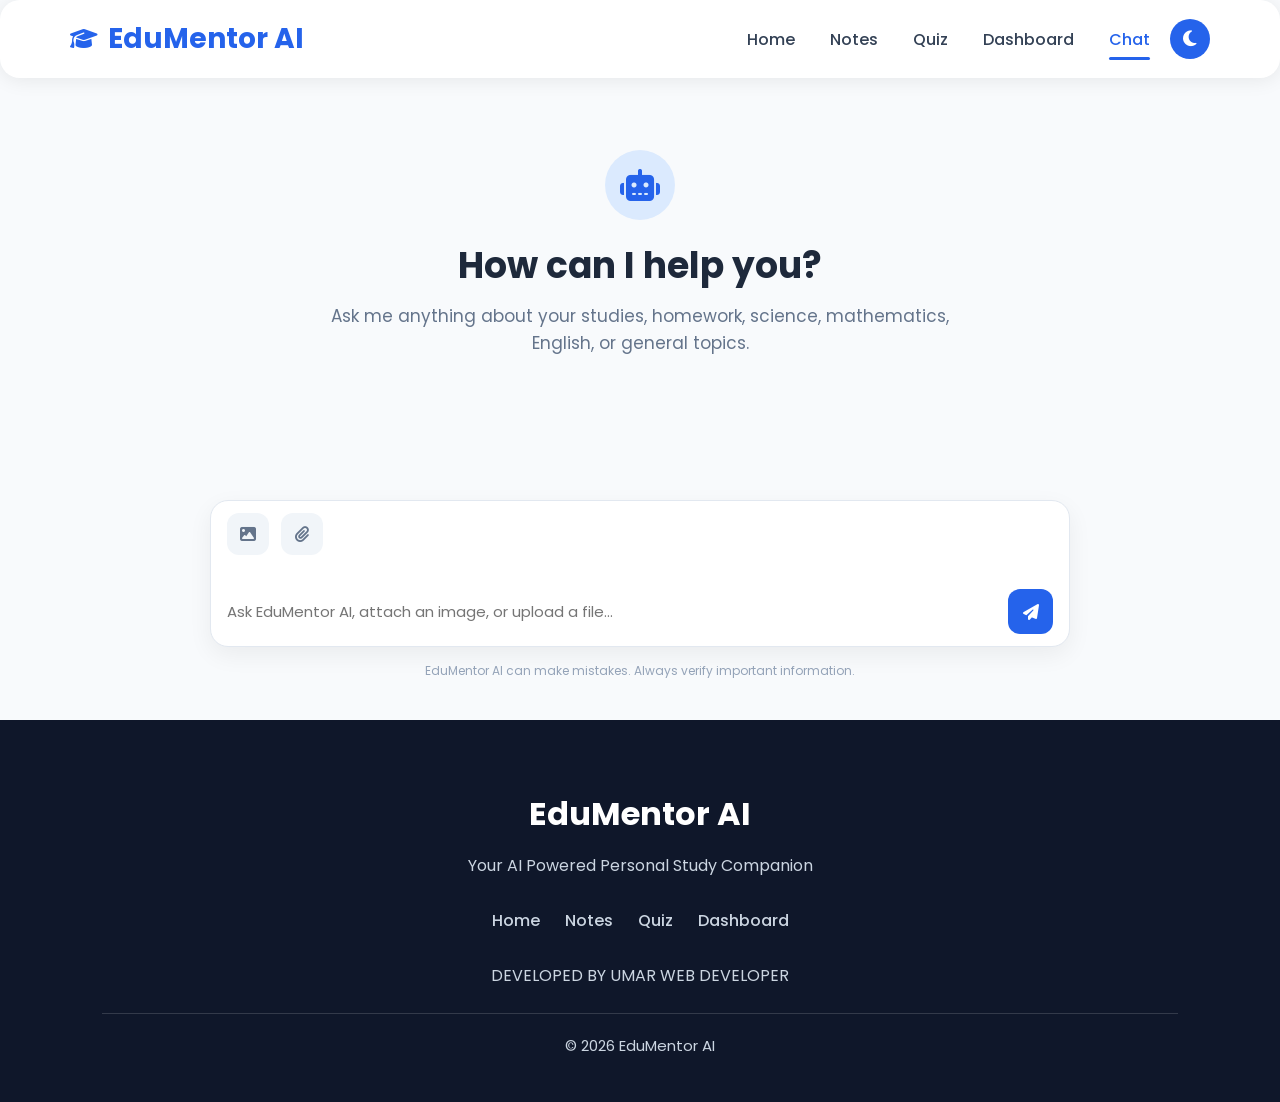
==== chat.html @ d4b5f5ac "Add files via upload" ====
<!DOCTYPE html>
<html lang="en">

<head>
    <meta charset="UTF-8">
    <meta name="viewport" content="width=device-width, initial-scale=1.0">
    <title>EduMentor AI | General Chat</title>

    <!-- Font Awesome -->
    <link rel="stylesheet" href="https://cdnjs.cloudflare.com/ajax/libs/font-awesome/6.5.1/css/all.min.css">

    <!-- Main Stylesheet -->
    <link rel="stylesheet" href="chat.css">

    <!-- Google Font -->
    <link href="https://fonts.googleapis.com/css2?family=Poppins:wght@300;400;500;600;700&display=swap"
        rel="stylesheet">

    <!-- Favicon & Manifest -->
    <link rel="icon" type="image/svg+xml" href="favicon.svg">
    <link rel="manifest" href="manifest.json">
</head>

<body>

    <!-- ================= NAVBAR ================= -->

    <header>
        <nav class="navbar">
            <div class="logo">
                <i class="fa-solid fa-graduation-cap"></i>
                EduMentor AI
            </div>

            <div class="nav-controls">
                <ul class="nav-links" id="nav-links">
                    <li><a href="index.html">Home</a></li>
                    <li><a href="notes.html">Notes</a></li>
                    <li><a href="quiz.html">Quiz</a></li>
                    <li><a href="dashboard.html">Dashboard</a></li>
                    <li><a href="chat.html" class="active">Chat</a></li>
                </ul>

                <button id="theme-toggle" class="theme-toggle" aria-label="Toggle Theme">
                    <i class="fa-solid fa-moon"></i>
                </button>

                <button id="hamburger-btn" class="hamburger-btn" aria-label="Toggle Menu">
                    <i class="fa-solid fa-bars"></i>
                </button>
            </div>
        </nav>
    </header>

    <!-- ================= CHAT CONTAINER ================= -->

    <main class="chat-container">

        <div class="welcome">
            <div class="ai-icon">
                <i class="fa-solid fa-robot"></i>
            </div>
            <h1>How can I help you?</h1>
            <p>Ask me anything about your studies, homework, science, mathematics, English, or general topics.</p>
        </div>

        <!-- Messages appear here -->
        <div id="chatMessages" class="chat-messages"></div>

        <!-- Input Area -->
        <div class="chat-input-area">
            <!-- Hidden file input for images -->
            <input type="file" id="imageInput" accept="image/jpeg,image/png,image/webp,image/gif" multiple hidden>


            <!-- Hidden file input for documents/files -->
            <input type="file" id="fileInput" accept=".pdf,application/pdf" multiple hidden>

            <!-- Image Upload Button -->
            <button id="uploadBtn" class="upload-btn" aria-label="Upload Image">
                <i class="fa-solid fa-image"></i>
            </button>

            <!-- File / Document Upload Button -->
            <button id="fileUploadBtn" class="upload-btn" aria-label="Upload File">
                <i class="fa-solid fa-paperclip"></i>
            </button>
            <!-- Selected attachments appear here before sending -->
            <div id="attachmentPreview" class="attachment-preview"></div>

            <textarea id="messageInput" placeholder="Ask EduMentor AI, attach an image, or upload a file..."
                rows="1"></textarea>

            <button id="sendBtn" class="send-btn" aria-label="Send Message">
                <i class="fa-solid fa-paper-plane"></i>
            </button>
        </div>

        <p class="disclaimer">
            EduMentor AI can make mistakes. Always verify important information.
        </p>

    </main>

    <!-- ================= FOOTER ================= -->

    <footer>
        <h2>EduMentor AI</h2>
        <p>Your AI Powered Personal Study Companion</p>

        <div class="footer-links">
            <a href="index.html">Home</a>
            <a href="notes.html">Notes</a>
            <a href="quiz.html">Quiz</a>
            <a href="dashboard.html">Dashboard</a>
        </div>

        <p class="development">DEVELOPED BY UMAR WEB DEVELOPER</p>
        <p class="copyright">© 2026 EduMentor AI</p>
    </footer>


    <script src="chat.js"></script>

</body>

</html>
---- chat.css ----
/* ==========================================
   Google Font & Global Styles
========================================== */

* {
    margin: 0;
    padding: 0;
    box-sizing: border-box;
}

html {
    scroll-behavior: smooth;
}

body {
    font-family: 'Poppins', sans-serif;
    background: #F8FAFC;
    color: #1E293B;
    overflow-x: hidden;
}

img {
    max-width: 100%;
    display: block;
}

a {
    text-decoration: none;
}

ul {
    list-style: none;
}

section {
    padding: 90px 8%;
}

/* ==========================================
   Reusable Container
========================================== */

.container {
    width: 100%;
    max-width: 1200px;
    margin: auto;
}

/* ==========================================
   Navbar
========================================== */

header {
    position: fixed;
    top: 0;
    left: 0;
    width: 100%;
    background: #ffffff;
    box-shadow: 0 2px 20px rgba(0, 0, 0, .08);
    z-index: 1000;
    border-radius: 20px;
}

.navbar {
    max-width: 1200px;
    margin: auto;
    display: flex;
    justify-content: space-between;
    align-items: center;
    padding: 18px 30px;
}

.logo {
    font-size: 28px;
    font-weight: 700;
    color: #2563EB;
    display: flex;
    align-items: center;
    gap: 10px;
}

.logo i {
    font-size: 22px;
}

.nav-links {
    display: flex;
    align-items: center;
    gap: 35px;
}

.nav-links li {
    position: relative;
}

.nav-links a {
    color: #334155;
    font-size: 16px;
    font-weight: 500;
    transition: .3s;
}

.nav-links a:hover {
    color: #2563EB;
}

.nav-links a.active {
    color: #2563EB;
}

.nav-links a::after {
    content: "";
    position: absolute;
    left: 0;
    bottom: -8px;
    width: 0;
    height: 3px;
    background: #2563EB;
    border-radius: 10px;
    transition: .3s;
}

.nav-links a:hover::after,
.nav-links a.active::after {
    width: 100%;
}

/* ==============================
   Theme Toggle Button & Navbar Controls
============================== */

.nav-controls {
    display: flex;
    align-items: center;
    gap: 20px;
}

.theme-toggle {
    width: 40px;
    height: 40px;
    border: none;
    border-radius: 50%;
    background: #2563EB;
    color: white;
    cursor: pointer;
    font-size: 18px;
    display: flex;
    align-items: center;
    justify-content: center;
    transition: .3s;
}

.theme-toggle:hover {
    transform: rotate(180deg) scale(1.1);
}

.hamburger-btn {
    display: none;
    background: none;
    border: none;
    font-size: 24px;
    color: #2563EB;
    cursor: pointer;
    transition: transform 0.3s ease;
}

body.dark .hamburger-btn {
    color: #F8FAFC;
}

/* ==============================
   Dark Theme
============================== */

body.dark {
    background: #0F172A;
    color: #F8FAFC;
}

body.dark header {
    background: #1E293B;
}

body.dark .navbar a {
    color: #E2E8F0;
}

body.dark .hero {
    background: linear-gradient(135deg, #0F172A, #1E293B);
}

body.dark .stats {
    background: #0F172A;
}

body.dark .stat-card {
    background: #1E293B;
    color: white;
    border-color: #334155;
}

body.dark .features {
    background: #111827;
}

body.dark .features h2 {
    color: white;
}

body.dark .feature-card {
    background: #1E293B;
    color: white;
    border-color: #334155;
}

body.dark .feature-card h3 {
    color: white;
}

body.dark .feature-card p {
    color: #CBD5E1;
}

body.dark .how {
    background: #0F172A;
}

body.dark .how h2 {
    color: white;
}

body.dark .step {
    background: #1E293B;
    color: white;
    border-color: #334155;
}

body.dark .step h3 {
    color: white;
}

body.dark .step p {
    color: #CBD5E1;
}

body.dark .testimonials {
    background: #111827;
}

body.dark .testimonials h2 {
    color: white;
}

body.dark .testimonial {
    background: #1E293B;
    color: white;
    border-color: #334155;
}

body.dark .testimonial p {
    color: #CBD5E1;
}

body.dark footer {
    background: #020617;
}

body,
header,
.stat-card,
.feature-card,
.step,
.testimonial,
footer {
    transition: 0.4s ease;
}

/* ==========================================
   Hero Section
========================================== */

.hero {
    min-height: 100vh;
    display: flex;
    align-items: center;
    justify-content: center;
    text-align: center;
    background: linear-gradient(rgba(37, 99, 235, .92), rgba(30, 64, 175, .92));
    color: white;
    padding-top: 120px;
}

.hero-content {
    max-width: 850px;
}

.hero h1 {
    font-size: 60px;
    line-height: 1.2;
    font-weight: 700;
    margin-bottom: 25px;
}

.hero h1 span {
    color: #FACC15;
}

.hero p {
    font-size: 20px;
    line-height: 1.9;
    color: #E2E8F0;
    margin-bottom: 45px;
}

/* ==========================================
   Buttons
========================================== */

.hero-buttons {
    display: flex;
    justify-content: center;
    align-items: center;
    gap: 20px;
    flex-wrap: wrap;
}

.btn {
    display: inline-flex;
    align-items: center;
    justify-content: center;
    gap: 10px;
    padding: 16px 34px;
    border-radius: 50px;
    font-size: 17px;
    font-weight: 600;
    transition: .35s;
    cursor: pointer;
}

.btn i {
    font-size: 18px;
}

.primary {
    background: #ffffff;
    color: #2563EB;
}

.primary:hover {
    background: #2563EB;
    color: #ffffff;
    transform: translateY(-5px);
    box-shadow: 0 15px 30px rgba(0, 0, 0, .25);
}

.secondary {
    border: 2px solid white;
    color: white;
}

.secondary:hover {
    background: white;
    color: #2563EB;
    transform: translateY(-5px);
    box-shadow: 0 15px 30px rgba(0, 0, 0, .25);
}

/* ==========================================
   Statistics Section
========================================== */

.stats {
    display: grid;
    grid-template-columns: repeat(auto-fit, minmax(220px, 1fr));
    gap: 25px;
    padding: 80px 8%;
    background: #ffffff;
}

.stat-card {
    background: #F8FAFC;
    padding: 35px 25px;
    border-radius: 18px;
    text-align: center;
    box-shadow: 0 8px 25px rgba(0, 0, 0, .08);
    transition: .35s ease;
    border: 1px solid #E2E8F0;
}

.stat-card:hover {
    transform: translateY(-10px);
    box-shadow: 0 18px 40px rgba(37, 99, 235, .18);
}

.stat-card h2 {
    font-size: 42px;
    color: #2563EB;
    font-weight: 700;
    margin-bottom: 10px;
}

.stat-card p {
    color: #64748B;
    font-size: 17px;
    font-weight: 500;
}

/* ==========================================
   Features Section
========================================== */

.features {
    background: #F1F5F9;
    text-align: center;
}

.features h2 {
    font-size: 42px;
    color: #1E293B;
    margin-bottom: 15px;
}

.section-text {
    max-width: 700px;
    margin: 0 auto 60px;
    color: #64748B;
    font-size: 18px;
    line-height: 1.8;
}

.feature-container {
    display: grid;
    grid-template-columns: repeat(auto-fit, minmax(300px, 1fr));
    gap: 35px;
}

.feature-card {
    background: #ffffff;
    padding: 40px 30px;
    border-radius: 20px;
    text-align: center;
    box-shadow: 0 10px 30px rgba(0, 0, 0, .08);
    transition: .35s ease;
    border: 1px solid #E2E8F0;
}

.feature-card:hover {
    transform: translateY(-12px);
    box-shadow: 0 20px 45px rgba(37, 99, 235, .18);
}

.feature-card i {
    width: 80px;
    height: 80px;
    background: #2563EB;
    color: #ffffff;
    border-radius: 50%;
    display: flex;
    justify-content: center;
    align-items: center;
    margin: 0 auto 25px;
    font-size: 32px;
}

.feature-card h3 {
    font-size: 25px;
    color: #1E293B;
    margin-bottom: 15px;
}

.feature-card p {
    color: #64748B;
    line-height: 1.8;
    font-size: 16px;
}

/* ==========================================
   How It Works
========================================== */

.how {
    background: #ffffff;
    text-align: center;
}

.how h2 {
    font-size: 42px;
    color: #1E293B;
    margin-bottom: 60px;
}

.steps {
    display: grid;
    grid-template-columns: repeat(auto-fit, minmax(260px, 1fr));
    gap: 35px;
}

.step {
    background: #F8FAFC;
    border-radius: 18px;
    padding: 35px 25px;
    box-shadow: 0 8px 25px rgba(0, 0, 0, .08);
    transition: .35s ease;
    border: 1px solid #E2E8F0;
}

.step:hover {
    transform: translateY(-10px);
    box-shadow: 0 20px 40px rgba(37, 99, 235, .15);
}

.step span {
    width: 75px;
    height: 75px;
    background: #2563EB;
    color: #ffffff;
    display: flex;
    justify-content: center;
    align-items: center;
    margin: 0 auto 20px;
    border-radius: 50%;
    font-size: 28px;
    font-weight: 700;
}

.step h3 {
    font-size: 24px;
    color: #1E293B;
    margin-bottom: 15px;
}

.step p {
    color: #64748B;
    line-height: 1.8;
}

/* ==========================================
   Testimonials
========================================== */

.testimonials {
    background: #F8FAFC;
    text-align: center;
}

.testimonials h2 {
    font-size: 42px;
    color: #1E293B;
    margin-bottom: 60px;
}

.testimonial-container {
    display: grid;
    grid-template-columns: repeat(auto-fit, minmax(320px, 1fr));
    gap: 30px;
}

.testimonial {
    background: #ffffff;
    padding: 35px;
    border-radius: 20px;
    box-shadow: 0 10px 30px rgba(0, 0, 0, .08);
    transition: .35s;
    border: 1px solid #E2E8F0;
}

.testimonial:hover {
    transform: translateY(-10px);
    box-shadow: 0 20px 40px rgba(37, 99, 235, .18);
}

.testimonial p {
    color: #64748B;
    line-height: 1.8;
    font-size: 17px;
    font-style: italic;
}

.testimonial h4 {
    margin-top: 20px;
    color: #2563EB;
    font-size: 18px;
}

/* ==========================================
   CTA Section
========================================== */

.cta {
    background: linear-gradient(135deg, #2563EB, #1D4ED8);
    color: #ffffff;
    text-align: center;
    border-radius: 20px;
    margin: 80px 8%;
    padding: 70px 30px;
}

.cta h2 {
    font-size: 42px;
    margin-bottom: 20px;
}

.cta p {
    font-size: 18px;
    color: #E2E8F0;
    margin-bottom: 35px;
}

/* ==========================================
   Footer
========================================== */

footer {
    background: #0F172A;
    color: #ffffff;
    padding: 70px 8% 30px;
    text-align: center;
}

footer h2 {
    font-size: 32px;
    margin-bottom: 15px;
}

footer p {
    color: #CBD5E1;
    margin-bottom: 15px;
}

.footer-links {
    display: flex;
    justify-content: center;
    flex-wrap: wrap;
    gap: 25px;
    margin: 30px 0;
}

.footer-links a {
    color: #CBD5E1;
    transition: .3s;
    font-weight: 500;
}

.footer-links a:hover {
    color: #60A5FA;
}

.copyright {
    margin-top: 25px;
    border-top: 1px solid rgba(255, 255, 255, .15);
    padding-top: 20px;
    font-size: 15px;
}

/* ==========================================
   Chat Specific Styles
========================================== */

.chat-container {
    width: 100%;
    max-width: 900px;
    min-height: calc(100vh - 180px);
    margin: auto;
    display: flex;
    flex-direction: column;
    padding: 140px 20px 40px;
}

.welcome {
    text-align: center;
    margin: 10px auto 30px;
    max-width: 650px;
}

.ai-icon {
    width: 70px;
    height: 70px;
    margin: auto auto 18px;
    display: flex;
    align-items: center;
    justify-content: center;
    background: #dbeafe;
    color: #2563EB;
    border-radius: 50%;
    font-size: 32px;
}

body.dark .ai-icon {
    background: #1E293B;
    color: #60A5FA;
    border: 1px solid #334155;
}

.welcome h1 {
    font-size: 36px;
    font-weight: 700;
    color: #1E293B;
    margin-bottom: 10px;
}

body.dark .welcome h1 {
    color: #F8FAFC;
}

.welcome p {
    color: #64748B;
    font-size: 17px;
    line-height: 1.6;
}

body.dark .welcome p {
    color: #94A3B8;
}

.chat-messages {
    flex: 1;
    display: flex;
    flex-direction: column;
    gap: 15px;
    overflow-y: auto;
    padding: 10px 5px 25px;
    max-height: 500px;
}

.message {
    max-width: 75%;
    padding: 14px 18px;
    border-radius: 16px;
    line-height: 1.6;
    font-size: 15px;
    word-wrap: break-word;
}

.message.user {
    align-self: flex-end;
    background: #2563EB;
    color: white;
    border-bottom-right-radius: 4px;
    box-shadow: 0 4px 15px rgba(37, 99, 235, 0.2);
}

.message.ai {
    align-self: flex-start;
    background: white;
    color: #1E293B;
    border: 1px solid #E2E8F0;
    border-bottom-left-radius: 4px;
    box-shadow: 0 4px 15px rgba(0, 0, 0, 0.03);
}

body.dark .message.ai {
    background: #1E293B;
    color: #F8FAFC;
    border-color: #334155;
}

.chat-input-area {
    width: 100%;
    display: flex;
    align-items: flex-end;
    gap: 12px;
    background: white;
    padding: 12px 16px;
    border: 1px solid #E2E8F0;
    border-radius: 18px;
    box-shadow: 0 8px 25px rgba(0, 0, 0, 0.06);
    transition: 0.3s ease;
}

body.dark .chat-input-area {
    background: #1E293B;
    border-color: #334155;
}

.chat-input-area textarea {
    flex: 1;
    resize: none;
    border: none;
    outline: none;
    font-family: 'Poppins', sans-serif;
    font-size: 15px;
    padding: 8px 0;
    min-height: 24px;
    max-height: 130px;
    background: transparent;
    color: #1E293B;
}

body.dark .chat-input-area textarea {
    color: #F8FAFC;
}

body.dark .chat-input-area textarea::placeholder {
    color: #94A3B8;
}

.send-btn {
    width: 45px;
    height: 45px;
    border: none;
    border-radius: 12px;
    background: #2563EB;
    color: white;
    font-size: 16px;
    display: flex;
    align-items: center;
    justify-content: center;
    cursor: pointer;
    transition: 0.3s;
}

.send-btn:hover {
    background: #1D4ED8;
    transform: translateY(-2px);
    box-shadow: 0 6px 20px rgba(37, 99, 235, 0.3);
}

.disclaimer {
    text-align: center;
    color: #94A3B8;
    font-size: 12px;
    margin-top: 15px;
}

/* ==========================================
   Scrollbar
========================================== */

::-webkit-scrollbar {
    width: 10px;
}

::-webkit-scrollbar-track {
    background: #E2E8F0;
}

::-webkit-scrollbar-thumb {
    background: #2563EB;
    border-radius: 20px;
}

::-webkit-scrollbar-thumb:hover {
    background: #1D4ED8;
}

/* ==========================================
   Responsive Design & Mobile Menu
========================================== */

@media (max-width: 992px) {
    .hero h1 {
        font-size: 48px;
    }

    .hero p {
        font-size: 18px;
    }

    .navbar {
        padding: 18px 20px;
    }

    .nav-links {
        gap: 20px;
    }

    .cta h2,
    .testimonials h2 {
        font-size: 34px;
    }
}

@media (max-width: 768px) {
    .navbar {
        flex-direction: row;
        justify-content: space-between;
        align-items: center;
        padding: 15px 20px;
    }

    .hamburger-btn {
        display: block;
    }

    .nav-links {
        position: absolute;
        top: 100%;
        left: 0;
        width: 100%;
        background: #ffffff;
        flex-direction: column;
        align-items: center;
        gap: 0;
        max-height: 0;
        overflow: hidden;
        transition: max-height 0.4s ease-in-out, box-shadow 0.3s ease;
        box-shadow: 0 10px 20px rgba(0, 0, 0, 0.05);
    }

    body.dark .nav-links {
        background: #1E293B;
    }

    .nav-links.active {
        max-height: 300px;
        padding: 15px 0;
    }

    .nav-links li {
        width: 100%;
        text-align: center;
    }

    .nav-links a {
        display: block;
        padding: 12px 0;
        width: 100%;
    }

    .nav-links a::after {
        display: none;
    }

    .hero {
        padding-top: 160px;
    }

    .hero h1 {
        font-size: 38px;
    }

    .hero p {
        font-size: 16px;
    }

    .hero-buttons {
        flex-direction: column;
    }

    .btn {
        width: 100%;
        max-width: 320px;
    }

    .testimonial-container {
        grid-template-columns: 1fr;
    }

    .cta {
        margin: 60px 20px;
        padding: 50px 20px;
    }

    .cta h2 {
        font-size: 30px;
    }

    footer {
        padding: 60px 20px 30px;
    }

    .footer-links {
        flex-direction: column;
        gap: 15px;
    }

    .chat-container {
        padding: 130px 15px 20px;
    }

    .welcome h1 {
        font-size: 28px;
    }

    .message {
        max-width: 85%;
    }
}

@media (max-width: 480px) {
    .logo {
        font-size: 18px;
    }

    .hero h1 {
        font-size: 30px;
    }

    .hero p {
        font-size: 15px;
    }

    section {
        padding: 70px 20px;
    }

    .stats,
    .features,
    .how {
        padding: 60px 20px;
    }

    .features h2,
    .how h2,
    .testimonials h2,
    .cta h2 {
        font-size: 28px;
    }

    .stat-card h2 {
        font-size: 30px;
    }

    .ai-icon {
        width: 60px;
        height: 60px;
        font-size: 26px;
    }

    .welcome h1 {
        font-size: 24px;
    }

    .message {
        max-width: 90%;
        font-size: 14px;
    }
}

/* ==========================================
   Google Font & Global Styles
========================================== */

* {
    margin: 0;
    padding: 0;
    box-sizing: border-box;
}

html {
    scroll-behavior: smooth;
}

body {
    font-family: 'Poppins', sans-serif;
    background: #F8FAFC;
    color: #1E293B;
    overflow-x: hidden;
}

img {
    max-width: 100%;
    display: block;
}

a {
    text-decoration: none;
}

ul {
    list-style: none;
}

section {
    padding: 90px 8%;
}

/* ==========================================
   Reusable Container
========================================== */

.container {
    width: 100%;
    max-width: 1200px;
    margin: auto;
}

/* ==========================================
   Navbar
========================================== */

header {
    position: fixed;
    top: 0;
    left: 0;
    width: 100%;
    background: #ffffff;
    box-shadow: 0 2px 20px rgba(0, 0, 0, .08);
    z-index: 1000;
    border-radius: 20px;
}

.navbar {
    max-width: 1200px;
    margin: auto;
    display: flex;
    justify-content: space-between;
    align-items: center;
    padding: 18px 30px;
}

.logo {
    font-size: 28px;
    font-weight: 700;
    color: #2563EB;
    display: flex;
    align-items: center;
    gap: 10px;
}

.logo i {
    font-size: 22px;
}

.nav-links {
    display: flex;
    align-items: center;
    gap: 35px;
}

.nav-links li {
    position: relative;
}

.nav-links a {
    color: #334155;
    font-size: 16px;
    font-weight: 500;
    transition: .3s;
}

.nav-links a:hover {
    color: #2563EB;
}

.nav-links a.active {
    color: #2563EB;
}

.nav-links a::after {
    content: "";
    position: absolute;
    left: 0;
    bottom: -8px;
    width: 0;
    height: 3px;
    background: #2563EB;
    border-radius: 10px;
    transition: .3s;
}

.nav-links a:hover::after,
.nav-links a.active::after {
    width: 100%;
}

/* ==============================
   Theme Toggle Button & Navbar Controls
============================== */

.nav-controls {
    display: flex;
    align-items: center;
    gap: 20px;
}

.theme-toggle {
    width: 40px;
    height: 40px;
    border: none;
    border-radius: 50%;
    background: #2563EB;
    color: white;
    cursor: pointer;
    font-size: 18px;
    display: flex;
    align-items: center;
    justify-content: center;
    transition: .3s;
}

.theme-toggle:hover {
    transform: rotate(180deg) scale(1.1);
}

.hamburger-btn {
    display: none;
    background: none;
    border: none;
    font-size: 24px;
    color: #2563EB;
    cursor: pointer;
    transition: transform 0.3s ease;
}

body.dark .hamburger-btn {
    color: #F8FAFC;
}

/* ==============================
   Dark Theme
============================== */

body.dark {
    background: #0F172A;
    color: #F8FAFC;
}

body.dark header {
    background: #1E293B;
}

body.dark .navbar a {
    color: #E2E8F0;
}

body.dark .hero {
    background: linear-gradient(135deg, #0F172A, #1E293B);
}

body.dark .stats {
    background: #0F172A;
}

body.dark .stat-card {
    background: #1E293B;
    color: white;
    border-color: #334155;
}

body.dark .features {
    background: #111827;
}

body.dark .features h2 {
    color: white;
}

body.dark .feature-card {
    background: #1E293B;
    color: white;
    border-color: #334155;
}

body.dark .feature-card h3 {
    color: white;
}

body.dark .feature-card p {
    color: #CBD5E1;
}

body.dark .how {
    background: #0F172A;
}

body.dark .how h2 {
    color: white;
}

body.dark .step {
    background: #1E293B;
    color: white;
    border-color: #334155;
}

body.dark .step h3 {
    color: white;
}

body.dark .step p {
    color: #CBD5E1;
}

body.dark .testimonials {
    background: #111827;
}

body.dark .testimonials h2 {
    color: white;
}

body.dark .testimonial {
    background: #1E293B;
    color: white;
    border-color: #334155;
}

body.dark .testimonial p {
    color: #CBD5E1;
}

body.dark footer {
    background: #020617;
}

body,
header,
.stat-card,
.feature-card,
.step,
.testimonial,
footer {
    transition: 0.4s ease;
}

/* ==========================================
   Hero Section
========================================== */

.hero {
    min-height: 100vh;
    display: flex;
    align-items: center;
    justify-content: center;
    text-align: center;
    background: linear-gradient(rgba(37, 99, 235, .92), rgba(30, 64, 175, .92));
    color: white;
    padding-top: 120px;
}

.hero-content {
    max-width: 850px;
}

.hero h1 {
    font-size: 60px;
    line-height: 1.2;
    font-weight: 700;
    margin-bottom: 25px;
}

.hero h1 span {
    color: #FACC15;
}

.hero p {
    font-size: 20px;
    line-height: 1.9;
    color: #E2E8F0;
    margin-bottom: 45px;
}

/* ==========================================
   Buttons
========================================== */

.hero-buttons {
    display: flex;
    justify-content: center;
    align-items: center;
    gap: 20px;
    flex-wrap: wrap;
}

.btn {
    display: inline-flex;
    align-items: center;
    justify-content: center;
    gap: 10px;
    padding: 16px 34px;
    border-radius: 50px;
    font-size: 17px;
    font-weight: 600;
    transition: .35s;
    cursor: pointer;
}

.btn i {
    font-size: 18px;
}

.primary {
    background: #ffffff;
    color: #2563EB;
}

.primary:hover {
    background: #2563EB;
    color: #ffffff;
    transform: translateY(-5px);
    box-shadow: 0 15px 30px rgba(0, 0, 0, .25);
}

.secondary {
    border: 2px solid white;
    color: white;
}

.secondary:hover {
    background: white;
    color: #2563EB;
    transform: translateY(-5px);
    box-shadow: 0 15px 30px rgba(0, 0, 0, .25);
}

/* ==========================================
   Statistics Section
========================================== */

.stats {
    display: grid;
    grid-template-columns: repeat(auto-fit, minmax(220px, 1fr));
    gap: 25px;
    padding: 80px 8%;
    background: #ffffff;
}

.stat-card {
    background: #F8FAFC;
    padding: 35px 25px;
    border-radius: 18px;
    text-align: center;
    box-shadow: 0 8px 25px rgba(0, 0, 0, .08);
    transition: .35s ease;
    border: 1px solid #E2E8F0;
}

.stat-card:hover {
    transform: translateY(-10px);
    box-shadow: 0 18px 40px rgba(37, 99, 235, .18);
}

.stat-card h2 {
    font-size: 42px;
    color: #2563EB;
    font-weight: 700;
    margin-bottom: 10px;
}

.stat-card p {
    color: #64748B;
    font-size: 17px;
    font-weight: 500;
}

/* ==========================================
   Features Section
========================================== */

.features {
    background: #F1F5F9;
    text-align: center;
}

.features h2 {
    font-size: 42px;
    color: #1E293B;
    margin-bottom: 15px;
}

.section-text {
    max-width: 700px;
    margin: 0 auto 60px;
    color: #64748B;
    font-size: 18px;
    line-height: 1.8;
}

.feature-container {
    display: grid;
    grid-template-columns: repeat(auto-fit, minmax(300px, 1fr));
    gap: 35px;
}

.feature-card {
    background: #ffffff;
    padding: 40px 30px;
    border-radius: 20px;
    text-align: center;
    box-shadow: 0 10px 30px rgba(0, 0, 0, .08);
    transition: .35s ease;
    border: 1px solid #E2E8F0;
}

.feature-card:hover {
    transform: translateY(-12px);
    box-shadow: 0 20px 45px rgba(37, 99, 235, .18);
}

.feature-card i {
    width: 80px;
    height: 80px;
    background: #2563EB;
    color: #ffffff;
    border-radius: 50%;
    display: flex;
    justify-content: center;
    align-items: center;
    margin: 0 auto 25px;
    font-size: 32px;
}

.feature-card h3 {
    font-size: 25px;
    color: #1E293B;
    margin-bottom: 15px;
}

.feature-card p {
    color: #64748B;
    line-height: 1.8;
    font-size: 16px;
}

/* ==========================================
   How It Works
========================================== */

.how {
    background: #ffffff;
    text-align: center;
}

.how h2 {
    font-size: 42px;
    color: #1E293B;
    margin-bottom: 60px;
}

.steps {
    display: grid;
    grid-template-columns: repeat(auto-fit, minmax(260px, 1fr));
    gap: 35px;
}

.step {
    background: #F8FAFC;
    border-radius: 18px;
    padding: 35px 25px;
    box-shadow: 0 8px 25px rgba(0, 0, 0, .08);
    transition: .35s ease;
    border: 1px solid #E2E8F0;
}

.step:hover {
    transform: translateY(-10px);
    box-shadow: 0 20px 40px rgba(37, 99, 235, .15);
}

.step span {
    width: 75px;
    height: 75px;
    background: #2563EB;
    color: #ffffff;
    display: flex;
    justify-content: center;
    align-items: center;
    margin: 0 auto 20px;
    border-radius: 50%;
    font-size: 28px;
    font-weight: 700;
}

.step h3 {
    font-size: 24px;
    color: #1E293B;
    margin-bottom: 15px;
}

.step p {
    color: #64748B;
    line-height: 1.8;
}

/* ==========================================
   Testimonials
========================================== */

.testimonials {
    background: #F8FAFC;
    text-align: center;
}

.testimonials h2 {
    font-size: 42px;
    color: #1E293B;

    margin-bottom: 60px;
}

.testimonial-container {
    display: grid;
    grid-template-columns: repeat(auto-fit, minmax(320px, 1fr));
    gap: 30px;
}

.testimonial {
    background: #ffffff;
    padding: 35px;
    border-radius: 20px;
    box-shadow: 0 10px 30px rgba(0, 0, 0, .08);
    transition: .35s;
    border: 1px solid #E2E8F0;
}

.testimonial:hover {
    transform: translateY(-10px);
    box-shadow: 0 20px 40px rgba(37, 99, 235, .18);
}

.testimonial p {
    color: #64748B;
    line-height: 1.8;
    font-size: 17px;
    font-style: italic;
}

.testimonial h4 {
    margin-top: 20px;
    color: #2563EB;
    font-size: 18px;
}

/* ==========================================
   CTA Section
========================================== */

.cta {
    background: linear-gradient(135deg, #2563EB, #1D4ED8);
    color: #ffffff;
    text-align: center;
    border-radius: 20px;
    margin: 80px 8%;
    padding: 70px 30px;
}

.cta h2 {
    font-size: 42px;
    margin-bottom: 20px;
}

.cta p {
    font-size: 18px;
    color: #E2E8F0;
    margin-bottom: 35px;
}

/* ==========================================
   Footer
========================================== */

footer {
    background: #0F172A;
    color: #ffffff;
    padding: 70px 8% 30px;
    text-align: center;
}

footer h2 {
    font-size: 32px;
    margin-bottom: 15px;
}

footer p {
    color: #CBD5E1;
    margin-bottom: 15px;
}

.footer-links {
    display: flex;
    justify-content: center;
    flex-wrap: wrap;
    gap: 25px;
    margin: 30px 0;
}

.footer-links a {
    color: #CBD5E1;
    transition: .3s;
    font-weight: 500;
}

.footer-links a:hover {
    color: #60A5FA;
}

.copyright {
    margin-top: 25px;
    border-top: 1px solid rgba(255, 255, 255, .15);
    padding-top: 20px;
    font-size: 15px;
}

/* ==========================================
   Chat Specific Styles
========================================== */

.chat-container {
    width: 100%;
    max-width: 900px;
    min-height: calc(100vh - 180px);
    margin: auto;
    display: flex;
    flex-direction: column;
    padding: 140px 20px 40px;
}

.welcome {
    text-align: center;
    margin: 10px auto 30px;
    max-width: 650px;
}

.ai-icon {
    width: 70px;
    height: 70px;
    margin: auto auto 18px;
    display: flex;
    align-items: center;
    justify-content: center;
    background: #dbeafe;
    color: #2563EB;
    border-radius: 50%;
    font-size: 32px;
}

body.dark .ai-icon {
    background: #1E293B;
    color: #60A5FA;
    border: 1px solid #334155;
}

.welcome h1 {
    font-size: 36px;
    font-weight: 700;
    color: #1E293B;
    margin-bottom: 10px;
}

body.dark .welcome h1 {
    color: #F8FAFC;
}

.welcome p {
    color: #64748B;
    font-size: 17px;
    line-height: 1.6;
}

body.dark .welcome p {
    color: #94A3B8;
}

.chat-messages {
    flex: 1;
    display: flex;
    flex-direction: column;
    gap: 15px;
    overflow-y: auto;
    padding: 10px 5px 25px;
    max-height: 500px;
}

.message {
    max-width: 75%;
    padding: 14px 18px;
    border-radius: 16px;
    line-height: 1.6;
    font-size: 15px;
    word-wrap: break-word;
}

.message.user {
    align-self: flex-end;
    background: #2563EB;
    color: white;
    border-bottom-right-radius: 4px;
    box-shadow: 0 4px 15px rgba(37, 99, 235, 0.2);
}

.message.ai {
    align-self: flex-start;
    background: white;
    color: #1E293B;
    border: 1px solid #E2E8F0;
    border-bottom-left-radius: 4px;
    box-shadow: 0 4px 15px rgba(0, 0, 0, 0.03);
}

body.dark .message.ai {
    background: #1E293B;
    color: #F8FAFC;
    border-color: #334155;
}

.message img {
    max-width: 100%;
    border-radius: 10px;
    margin-top: 8px;
    display: block;
}

.chat-input-area {
    width: 100%;
    display: flex;
    align-items: flex-end;
    gap: 12px;
    background: white;
    padding: 12px 16px;
    border: 1px solid #E2E8F0;
    border-radius: 18px;
    box-shadow: 0 8px 25px rgba(0, 0, 0, 0.06);
    transition: 0.3s ease;
}

body.dark .chat-input-area {
    background: #1E293B;
    border-color: #334155;
}

.chat-input-area textarea {
    flex: 1;
    resize: none;
    border: none;
    outline: none;
    font-family: 'Poppins', sans-serif;
    font-size: 15px;
    padding: 8px 0;
    min-height: 24px;
    max-height: 130px;
    background: transparent;
    color: #1E293B;
}

body.dark .chat-input-area textarea {
    color: #F8FAFC;
}

body.dark .chat-input-area textarea::placeholder {
    color: #94A3B8;
}

.upload-btn {
    width: 42px;
    height: 42px;
    border: none;
    border-radius: 12px;
    background: #F1F5F9;
    color: #64748B;
    font-size: 16px;
    display: flex;
    align-items: center;
    justify-content: center;
    cursor: pointer;
    transition: 0.3s;
    flex-shrink: 0;
}

.upload-btn:hover {
    background: #E2E8F0;
    color: #2563EB;
}

body.dark .upload-btn {
    background: #334155;
    color: #94A3B8;
}

body.dark .upload-btn:hover {
    background: #475569;
    color: #60A5FA;
}

.send-btn {
    width: 45px;
    height: 45px;
    border: none;
    border-radius: 12px;
    background: #2563EB;
    color: white;
    font-size: 16px;
    display: flex;
    align-items: center;
    justify-content: center;
    cursor: pointer;
    transition: 0.3s;
    flex-shrink: 0;
}

.send-btn:hover {
    background: #1D4ED8;
    transform: translateY(-2px);
    box-shadow: 0 6px 20px rgba(37, 99, 235, 0.3);
}

.disclaimer {
    text-align: center;
    color: #94A3B8;
    font-size: 12px;
    margin-top: 15px;
}

/* ==========================================
   Scrollbar
========================================== */

::-webkit-scrollbar {
    width: 10px;
}

::-webkit-scrollbar-track {
    background: #E2E8F0;
}

::-webkit-scrollbar-thumb {
    background: #2563EB;
    border-radius: 20px;
}

::-webkit-scrollbar-thumb:hover {
    background: #1D4ED8;
}

/* ==========================================
   Responsive Design & Mobile Menu
========================================== */

@media (max-width: 992px) {
    .hero h1 {
        font-size: 48px;
    }

    .hero p {
        font-size: 18px;
    }

    .navbar {
        padding: 18px 20px;
    }

    .nav-links {
        gap: 20px;
    }

    .cta h2,
    .testimonials h2 {
        font-size: 34px;
    }
}

@media (max-width: 768px) {
    .navbar {
        flex-direction: row;
        justify-content: space-between;
        align-items: center;
        padding: 15px 20px;
    }

    .hamburger-btn {
        display: block;
    }

    .nav-links {
        position: absolute;
        top: 100%;
        left: 0;
        width: 100%;
        background: #ffffff;
        flex-direction: column;
        align-items: center;
        gap: 0;
        max-height: 0;
        overflow: hidden;
        transition: max-height 0.4s ease-in-out, box-shadow 0.3s ease;
        box-shadow: 0 10px 20px rgba(0, 0, 0, 0.05);
    }

    body.dark .nav-links {
        background: #1E293B;
    }

    .nav-links.active {
        max-height: 300px;
        padding: 15px 0;
    }

    .nav-links li {
        width: 100%;
        text-align: center;
    }

    .nav-links a {
        display: block;
        padding: 12px 0;
        width: 100%;
    }

    .nav-links a::after {
        display: none;
    }

    .hero {
        padding-top: 160px;
    }

    .hero h1 {
        font-size: 38px;
    }

    .hero p {
        font-size: 16px;
    }

    .hero-buttons {
        flex-direction: column;
    }

    .btn {
        width: 100%;
        max-width: 320px;
    }

    .testimonial-container {
        grid-template-columns: 1fr;
    }

    .cta {
        margin: 60px 20px;
        padding: 50px 20px;
    }

    .cta h2 {
        font-size: 30px;
    }

    footer {
        padding: 60px 20px 30px;
    }

    .footer-links {
        flex-direction: column;
        gap: 15px;
    }

    .chat-container {
        padding: 130px 15px 20px;
    }

    .welcome h1 {
        font-size: 28px;
    }

    .message {
        max-width: 85%;
    }
}

@media (max-width: 480px) {
    .logo {
        font-size: 18px;
    }

    .hero h1 {
        font-size: 30px;
    }

    .hero p {
        font-size: 15px;
    }

    section {
        padding: 70px 20px;
    }

    .stats,
    .features,
    .how {
        padding: 60px 20px;
    }

    .features h2,
    .how h2,
    .testimonials h2,
    .cta h2 {
        font-size: 28px;
    }

    .stat-card h2 {
        font-size: 30px;
    }

    .ai-icon {
        width: 60px;
        height: 60px;
        font-size: 26px;
    }

    .welcome h1 {
        font-size: 24px;
    }

    .message {
        max-width: 90%;
        font-size: 14px;
    }
}

/* Style for file attachment bubbles in chat */
.message .file-attachment {
    display: flex;
    align-items: center;
    gap: 10px;
    background: rgba(0, 0, 0, 0.04);
    padding: 10px 14px;
    border-radius: 10px;
    font-size: 14px;
    margin-top: 5px;
}

body.dark .message .file-attachment {
    background: rgba(255, 255, 255, 0.05);
}

.message .file-attachment i {
    font-size: 18px;
    color: #2563EB;
}

body.dark .message .file-attachment i {
    color: #60A5FA;
}

/* Attachment preview before sending */

.chat-input-area {
    display: flex;
    flex-wrap: wrap;
    align-items: center;
}

.attachment-preview {
    width: 100%;
    display: flex;
    flex-wrap: wrap;
    gap: 10px;
    padding: 5px;
}

.attachment-item {
    position: relative;
    width: 85px;
    height: 85px;
    border: 1px solid #d1d5db;
    border-radius: 10px;
    padding: 5px;
    background: #f8fafc;
}

.attachment-item img {
    width: 100%;
    height: 100%;
    object-fit: cover;
    border-radius: 7px;
}

.attachment-item span {
    font-size: 10px;
    overflow-wrap: anywhere;
}

.remove-attachment {
    position: absolute;
    top: -8px;
    right: -8px;
    width: 23px;
    height: 23px;
    border: none;
    border-radius: 50%;
    background: #ef4444;
    color: white;
    font-size: 17px;
    cursor: pointer;
}

.dark-mode .attachment-item {
    background: #292929;
    border-color: #444;
    color: white;
}

/* ==========================================
   EDUMENTOR AI DARK MODE
========================================== */

body.dark-mode {
    background-color: #111827;
    color: #f3f4f6;
}

body.dark-mode header {
    background-color: #1f2937;
    color: #f9fafb;
}

body.dark-mode .navbar {
    background-color: #1f2937;
}

body.dark-mode .nav-links a {
    color: #e5e7eb;
}

body.dark-mode .welcome h1,
body.dark-mode .welcome p {
    color: #f3f4f6;
}

body.dark-mode .chat-container {
    background-color: #111827;
}

body.dark-mode .chat-messages {
    background-color: #111827;
}

body.dark-mode .message.ai {
    background-color: #273449;
    color: #f9fafb;
}

body.dark-mode .message.user {
    background-color: #075985;
    color: #ffffff;
}

body.dark-mode .chat-input-area {
    background-color: #1f2937;
}

body.dark-mode #messageInput {
    background-color: #374151;
    color: #ffffff;
    border-color: #4b5563;
}

body.dark-mode #messageInput::placeholder {
    color: #cbd5e1;
}

body.dark-mode .attachment-item,
body.dark-mode .file-attachment {
    background-color: #374151;
    color: #ffffff;
}

body.dark-mode .upload-btn,
body.dark-mode .theme-toggle {
    color: #f9fafb;
}

body.dark-mode .upload-btn:hover,
body.dark-mode .theme-toggle:hover {
    background-color: #374151;
}
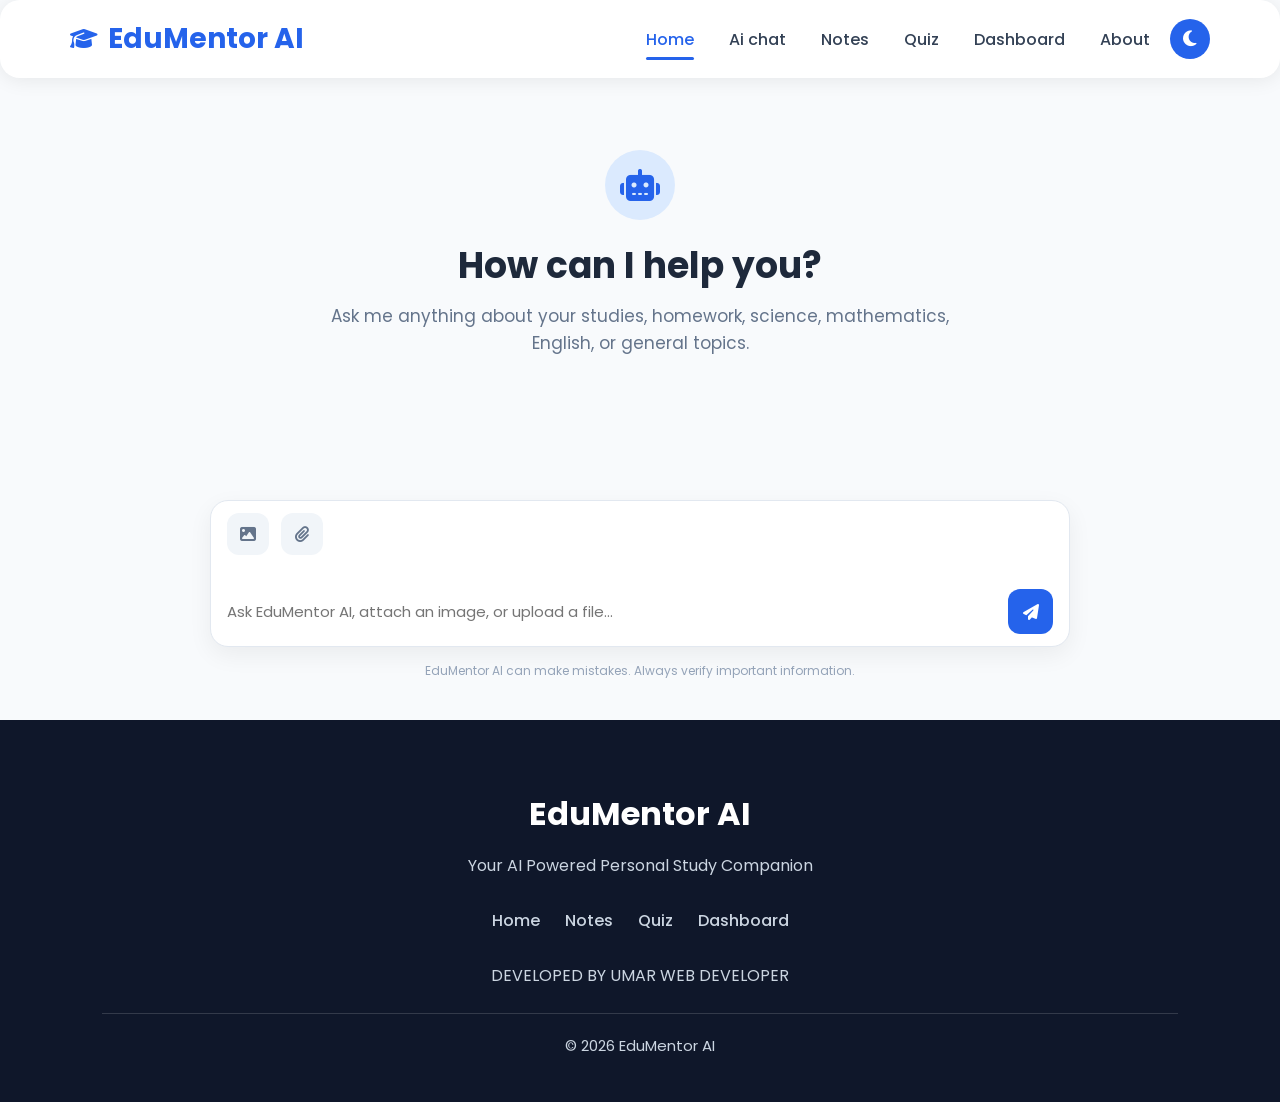
==== commit d7bf2c88: "Refactor navbar and chat container structure Updated navbar links and structure in chat.html." ====
--- a/chat.html
+++ b/chat.html
@@ -34,11 +34,12 @@
 
             <div class="nav-controls">
                 <ul class="nav-links" id="nav-links">
-                    <li><a href="index.html">Home</a></li>
-                    <li><a href="notes.html">Notes</a></li>
-                    <li><a href="quiz.html">Quiz</a></li>
-                    <li><a href="dashboard.html">Dashboard</a></li>
-                    <li><a href="chat.html" class="active">Chat</a></li>
+                    <li><a href="index.html" class="active">Home</a></li>
+                <li><a href="chat.html">Ai chat</a></li>
+                <li><a href="notes.html">Notes</a></li>
+                <li><a href="quiz.html">Quiz</a></li>
+                <li><a href="dashboard.html">Dashboard</a></li>
+                <li><a href="about.html">About</a></li>
                 </ul>
 
                 <button id="theme-toggle" class="theme-toggle" aria-label="Toggle Theme">
@@ -124,4 +125,4 @@
 
 </body>
 
-</html>+</html>
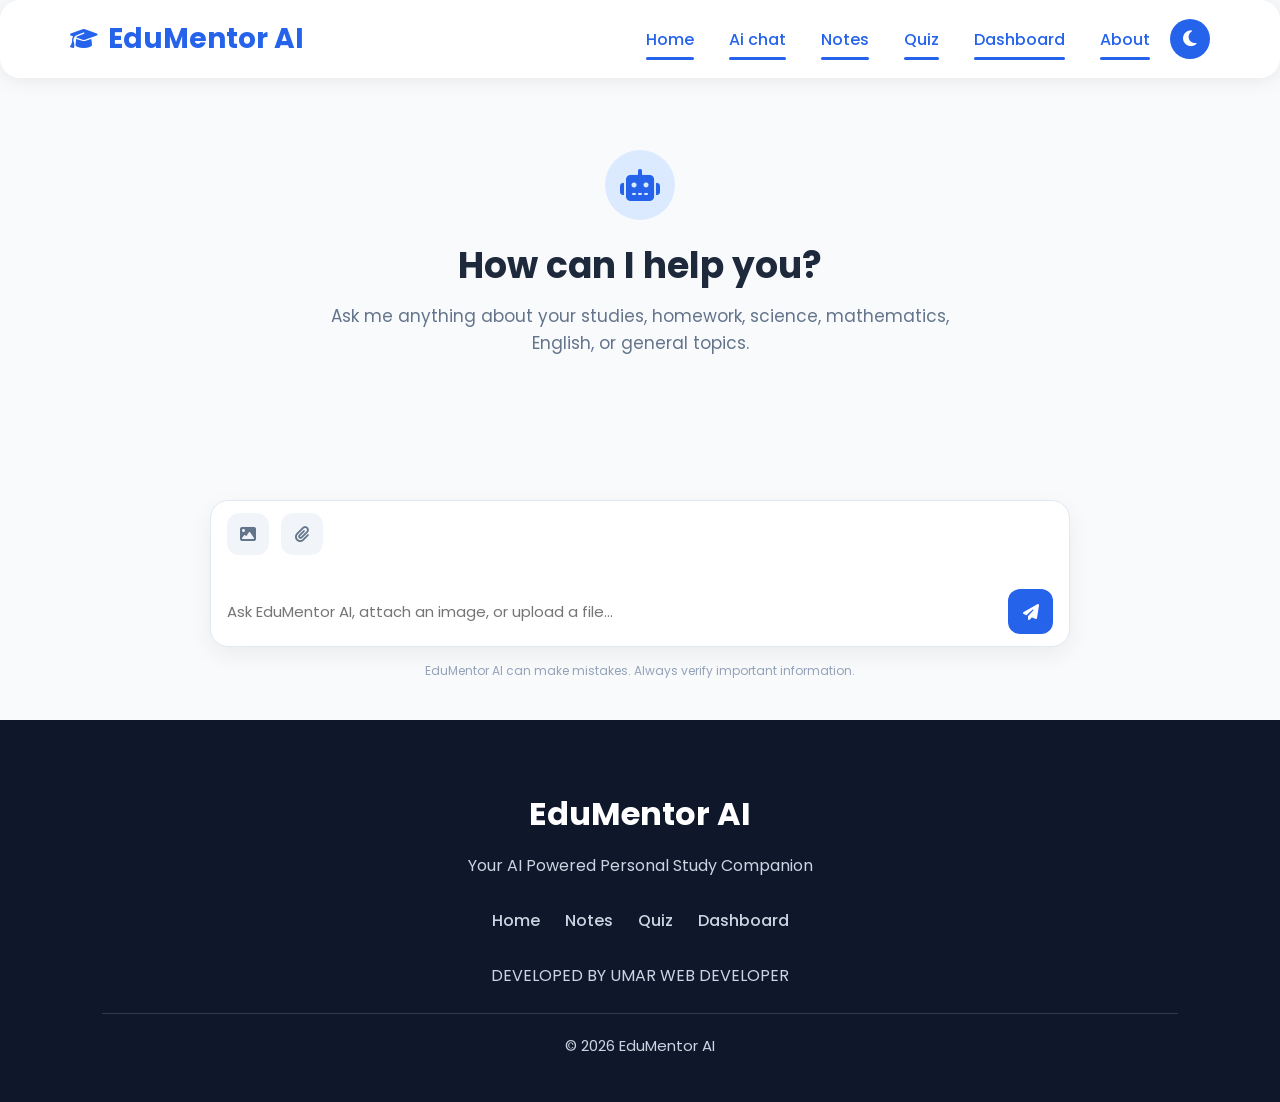
==== commit 2d967c42: "Fix HTML formatting and update active links" ====
--- a/chat.html
+++ b/chat.html
@@ -35,11 +35,11 @@
             <div class="nav-controls">
                 <ul class="nav-links" id="nav-links">
                     <li><a href="index.html" class="active">Home</a></li>
-                <li><a href="chat.html">Ai chat</a></li>
-                <li><a href="notes.html">Notes</a></li>
-                <li><a href="quiz.html">Quiz</a></li>
-                <li><a href="dashboard.html">Dashboard</a></li>
-                <li><a href="about.html">About</a></li>
+                <li><a href="chat.html"class="active">Ai chat</a></li>
+                <li><a href="notes.html"class="active">Notes</a></li>
+                <li><a href="quiz.html"class="active">Quiz</a></li>
+                <li><a href="dashboard.html"class="active">Dashboard</a></li>
+                <li><a href="about.html"class="active">About</a></li>
                 </ul>
 
                 <button id="theme-toggle" class="theme-toggle" aria-label="Toggle Theme">
